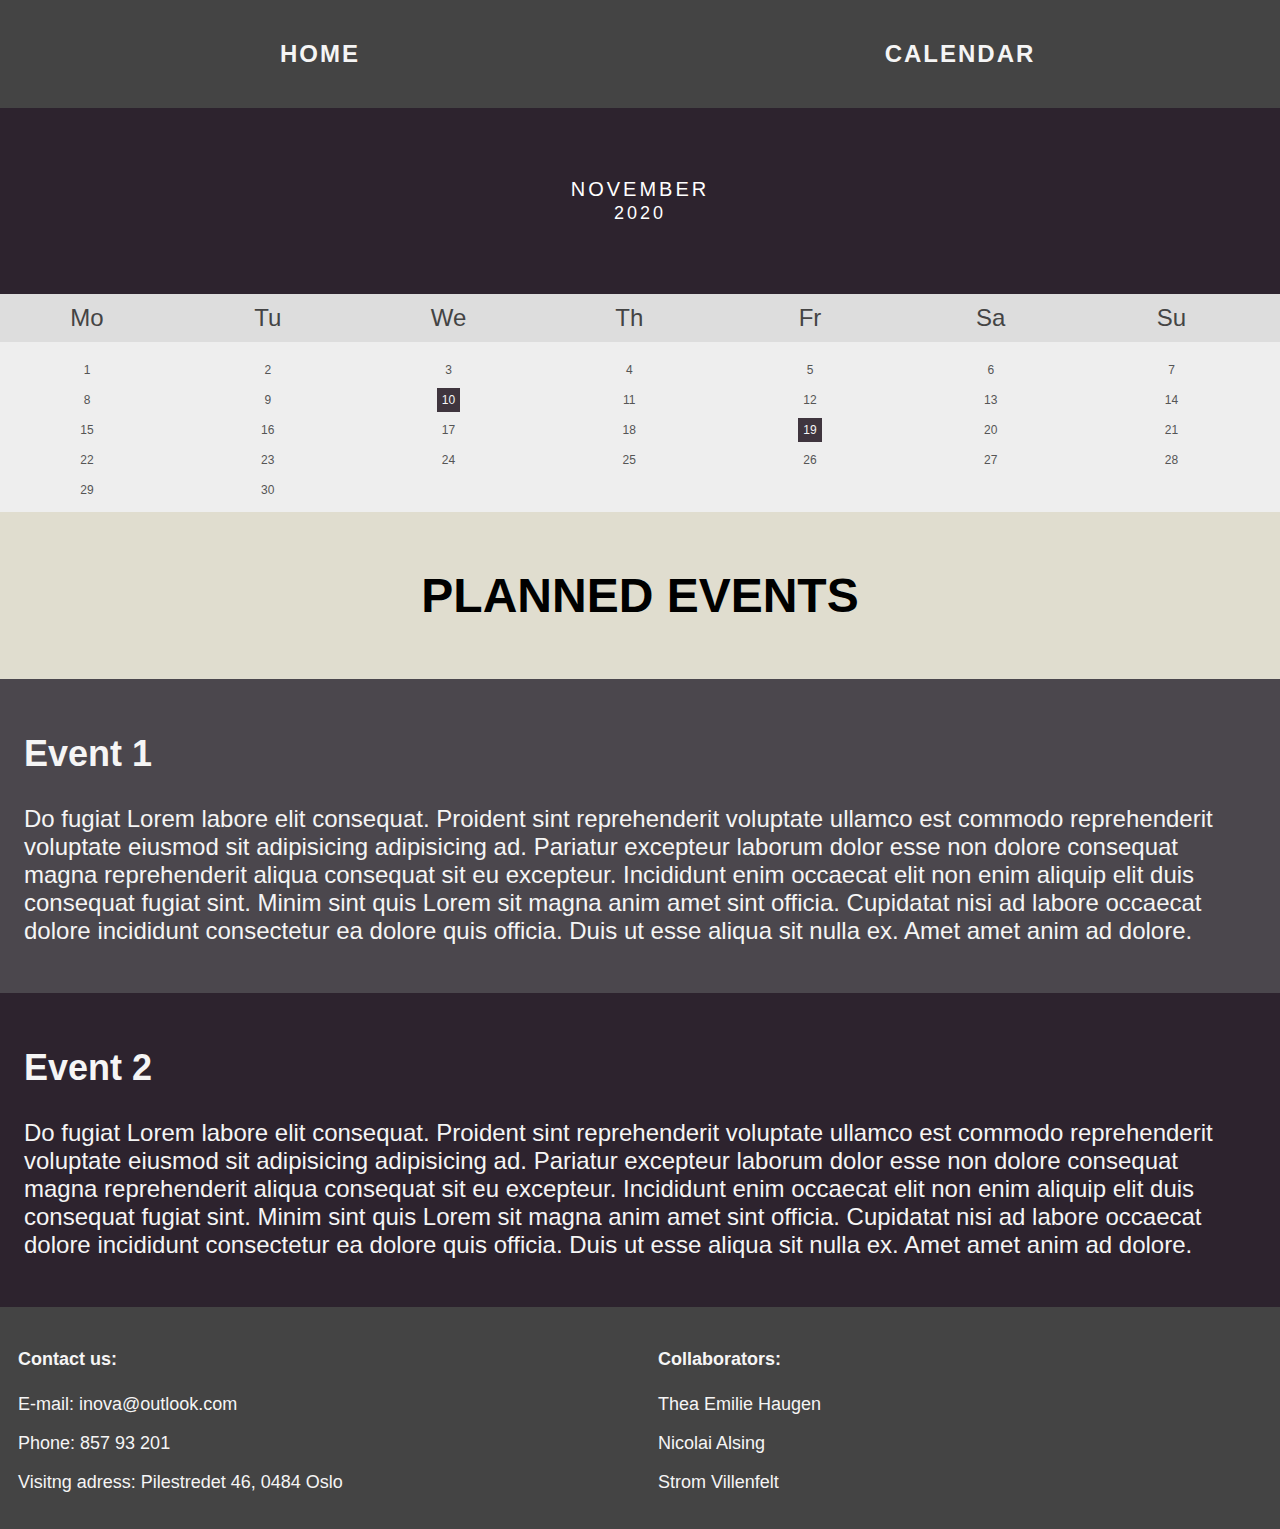
==== calendar.html @ 72c58f96 "Base for siden" ====
<!DOCTYPE html>
<html lang="en">
    <head>
        <meta charset="UTF-8">
        <meta name="viewport" content="width=device-width, initial-scale=1.0">
        <title>Oblig 4</title>
        <head>
            <link rel="stylesheet" href="css/calendar.css">
            <link rel="stylesheet" href="css/navbar.css">
        </head>
    </head>
    <body>
        <header>
            <nav>
                <a href="index.html" class="left">Home</a>
                <a href="calendar.html" class="right">Calendar</a>
            </nav>
        </header>
        <main>
            <div id="calendar">
                <div class="month">      
                    <ul>
                      <li>
                        November<br>
                        <span style="font-size:18px">2020</span>
                      </li>
                    </ul>
                  </div>
                  
                  <ul class="weekdays">
                    <li>Mo</li>
                    <li>Tu</li>
                    <li>We</li>
                    <li>Th</li>
                    <li>Fr</li>
                    <li>Sa</li>
                    <li>Su</li>
                  </ul>
                  
                  <ul class="days">  
                    <li>1</li>
                    <li>2</li>
                    <li>3</li>
                    <li>4</li>
                    <li>5</li>
                    <li>6</li>
                    <li>7</li>
                    <li>8</li>
                    <li>9</li>
                    <li><span class="active"><a href="#event_anchor_1">10</a></span></li>
                    <li>11</li>
                    <li>12</li>
                    <li>13</li>
                    <li>14</li>
                    <li>15</li>
                    <li>16</li>
                    <li>17</li>
                    <li>18</li>
                    <li><span class="active"><a href="#event_anchor_2">19</a></span></li>
                    <li>20</li>
                    <li>21</li>
                    <li>22</li>
                    <li>23</li>
                    <li>24</li>
                    <li>25</li>
                    <li>26</li>
                    <li>27</li>
                    <li>28</li>
                    <li>29</li>
                    <li>30</li>
                  </ul>
            </div>
            <div id="text1">
                <h1>Planned events</h1>
            </div>
            <span id="event_anchor_1"></span>
            <div id="text2">
                <h2>Event 1</h2>
                <p>
                    Do fugiat Lorem labore elit consequat. Proident sint reprehenderit voluptate ullamco est commodo reprehenderit voluptate eiusmod sit adipisicing adipisicing ad. 
                    Pariatur excepteur laborum dolor esse non dolore consequat magna reprehenderit aliqua consequat sit eu excepteur. 
                    Incididunt enim occaecat elit non enim aliquip elit duis consequat fugiat sint.

                    Minim sint quis Lorem sit magna anim amet sint officia. Cupidatat nisi ad labore occaecat dolore incididunt consectetur ea dolore quis officia. 
                    Duis ut esse aliqua sit nulla ex. Amet amet anim ad dolore.
                </p>
            </div>
            <span id="event_anchor_2"></span>
            <div id="text3">
                <h2>Event 2</h2>
                <p>
                    Do fugiat Lorem labore elit consequat. Proident sint reprehenderit voluptate ullamco est commodo reprehenderit voluptate eiusmod sit adipisicing adipisicing ad. 
                    Pariatur excepteur laborum dolor esse non dolore consequat magna reprehenderit aliqua consequat sit eu excepteur. 
                    Incididunt enim occaecat elit non enim aliquip elit duis consequat fugiat sint.

                    Minim sint quis Lorem sit magna anim amet sint officia. Cupidatat nisi ad labore occaecat dolore incididunt consectetur ea dolore quis officia. 
                    Duis ut esse aliqua sit nulla ex. Amet amet anim ad dolore.
                </p>
            </div>
        </main>
        <footer>
            <div>
                <h4>Contact us:</h4>
                <p>E-mail: inova@outlook.com</p>
                <p>Phone: 857 93 201</p>
                <p>Visitng adress: Pilestredet 46, 0484 Oslo</p>
            </div>
            <div class="adjust_right">
                <h4>Collaborators:</h4>
                <p>Thea Emilie Haugen</p>
                <p>Nicolai Alsing</p>
                <p>Strom Villenfelt</p>
            </div>
        </footer>
    </body>
</html>
---- css/calendar.css ----
main div {
    padding: 1em;
    font-size: x-large;
    font-weight: 500;
}
#calendar {
    padding: 0;
}
#text1 {
    background-color: rgb(224, 221, 207);
    text-align: center;
    text-transform: uppercase;
}
#text2 {
    color: whitesmoke;
    background-color: rgb(75, 71, 77);
}
#text3 {
    background-color: rgb(45, 35, 46);
    color: whitesmoke;
}

/*code for the calendar*/

* {box-sizing: border-box;}
ul {list-style-type: none;}
body {font-family: Verdana, sans-serif;}

/* Month header */
.month {
  padding: 70px 25px;
  width: 100%;
  background: #2D232E;
  text-align: center;
}

/* Month list */
.month ul {
  margin: 0;
  padding: 0;
}

.month ul li {
  color: white;
  font-size: 20px;
  text-transform: uppercase;
  letter-spacing: 3px;
}

/* Previous button inside month header */
.month .prev {
  float: left;
  padding-top: 10px;
}

/* Next button */
.month .next {
  float: right;
  padding-top: 10px;
}

/* Weekdays (Mon-Sun) */
.weekdays {
  margin: 0;
  padding: 10px 0;
  background-color:#ddd;
}

.weekdays li {
  display: inline-block;
  width: 13.6%;
  color: rgb(68, 68, 68);
  text-align: center;
}

/* Days (1-31) */
.days {
  padding: 10px 0;
  background: #eee;
  margin: 0;
}

.days li {
  list-style-type: none;
  display: inline-block;
  width: 13.6%;
  text-align: center;
  margin-bottom: 5px;
  font-size:12px;
  color: #555;
}

/* Highlight the "current" day */
.days li .active {
  padding: 5px;
  background: rgb(63, 53, 62);
}

span a {
    text-decoration: none;
    color: whitesmoke;
}

/* Add media queries for smaller screens */
@media screen and (max-width:850px) {
    .weekdays li, .days li {width: 13.4%;}
  }

@media screen and (max-width:720px) {
    .weekdays li, .days li {width: 13.1%;}
  }
  
  @media screen and (max-width: 420px) {
    .weekdays li, .days li {width: 12.5%;}
    .days li .active {padding: 2px;}
  }
  
  @media screen and (max-width: 290px) {
    .weekdays li, .days li {width: 12.2%;}
  }
---- css/navbar.css ----
* {
    font-family: Arial, Helvetica, sans-serif;
}

body {
    margin: 0;
    min-width: 400px;
}

nav {
    display: grid;
    grid-template-columns: repeat(2, 1fr);
    background-color: rgb(68, 68, 68);
    padding: 1em 0;
}

nav a {
    text-decoration: none;
    color: whitesmoke;
    padding: 1em 0 1em 0;
    letter-spacing: 2px;
    width: 50%;
    text-transform: uppercase;
    font-weight: bolder;
    font-size: x-large;

}

footer {
    display: grid;
    grid-template-columns: repeat(2, 1fr);
    background-color: rgb(45, 35, 46);
    background-color: rgb(68, 68, 68);
    color: whitesmoke;
    padding: 1em 0;
    font-size: large;
}

footer div {
    width: fit-content;
    margin-left: 1em;
}

.right {
    margin: 0 25%;
    text-align: center;
    justify-self: flex-end;
}
.left {
    margin: 0 25%;
    text-align: center;
    justify-self: flex-start;
}
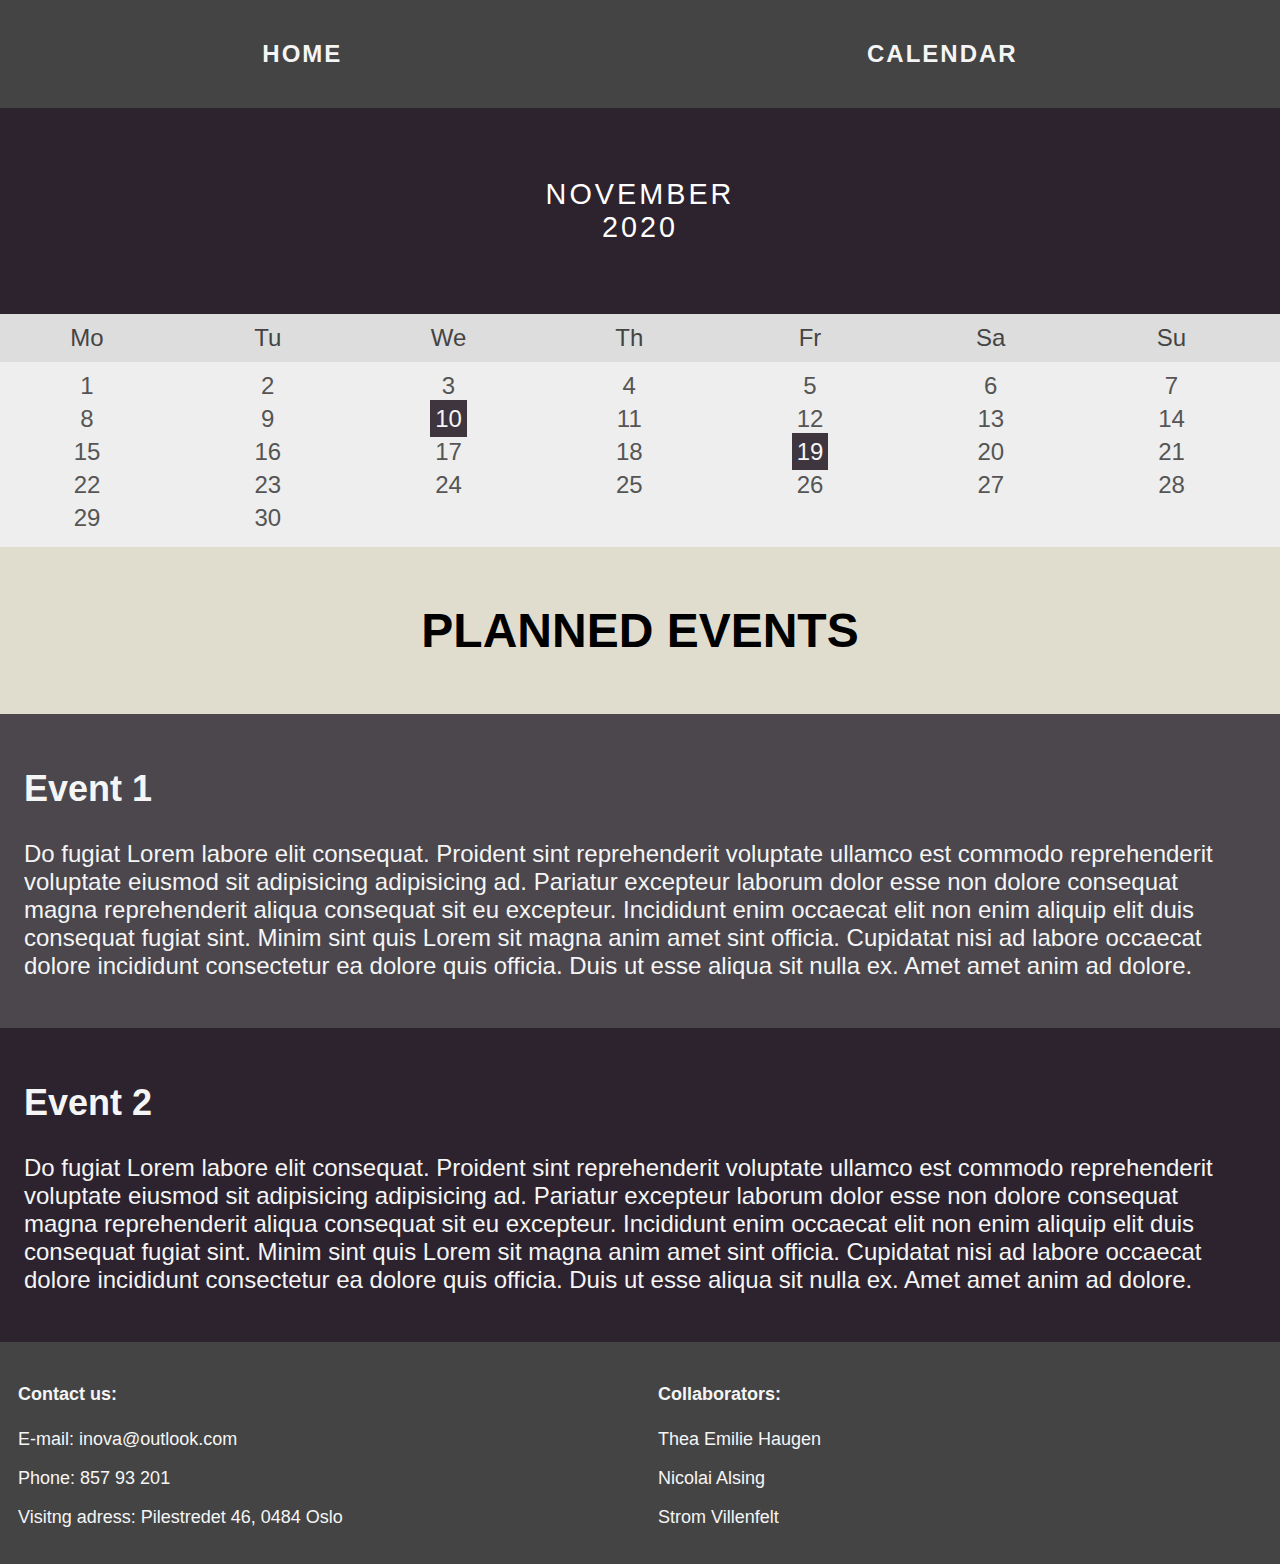
==== commit ee96913d: "small changes" ====
--- a/calendar.html
+++ b/calendar.html
@@ -17,12 +17,12 @@
             </nav>
         </header>
         <main>
+            <!--Code for calendar from https://www.w3schools.com/howto/howto_css_calendar.asp-->
             <div id="calendar">
                 <div class="month">      
                     <ul>
                       <li>
-                        November<br>
-                        <span style="font-size:18px">2020</span>
+                        November<br>2020
                       </li>
                     </ul>
                   </div>
--- a/css/calendar.css
+++ b/css/calendar.css
@@ -20,10 +20,10 @@
     color: whitesmoke;
 }
 
-/*code for the calendar*/
+/*code for the calendar from https://www.w3schools.com/howto/howto_css_calendar.asp*/
 
-* {box-sizing: border-box;}
 ul {list-style-type: none;}
+
 body {font-family: Verdana, sans-serif;}
 
 /* Month header */
@@ -42,21 +42,9 @@
 
 .month ul li {
   color: white;
-  font-size: 20px;
+  font-size: larger;
   text-transform: uppercase;
   letter-spacing: 3px;
-}
-
-/* Previous button inside month header */
-.month .prev {
-  float: left;
-  padding-top: 10px;
-}
-
-/* Next button */
-.month .next {
-  float: right;
-  padding-top: 10px;
 }
 
 /* Weekdays (Mon-Sun) */
@@ -86,7 +74,7 @@
   width: 13.6%;
   text-align: center;
   margin-bottom: 5px;
-  font-size:12px;
+  font-size: 1em;
   color: #555;
 }
 
@@ -113,8 +101,4 @@
   @media screen and (max-width: 420px) {
     .weekdays li, .days li {width: 12.5%;}
     .days li .active {padding: 2px;}
-  }
-  
-  @media screen and (max-width: 290px) {
-    .weekdays li, .days li {width: 12.2%;}
   }--- a/css/navbar.css
+++ b/css/navbar.css
@@ -1,15 +1,16 @@
 * {
     font-family: Arial, Helvetica, sans-serif;
+    box-sizing: border-box;
 }
 
 body {
     margin: 0;
-    min-width: 400px;
+    min-width: 350px;
 }
 
 nav {
     display: grid;
-    grid-template-columns: repeat(2, 1fr);
+    grid-template-columns: repeat(2, auto);
     background-color: rgb(68, 68, 68);
     padding: 1em 0;
 }
@@ -52,3 +53,9 @@
     justify-self: flex-start;
 }
 
+@media screen and (max-width: 500px) {
+    nav {grid-template-columns: repeat(1, auto);}
+    nav a{width: 100%;}
+    .left {margin: auto; text-align: center;}
+    .right {margin: auto; text-align: center;}
+}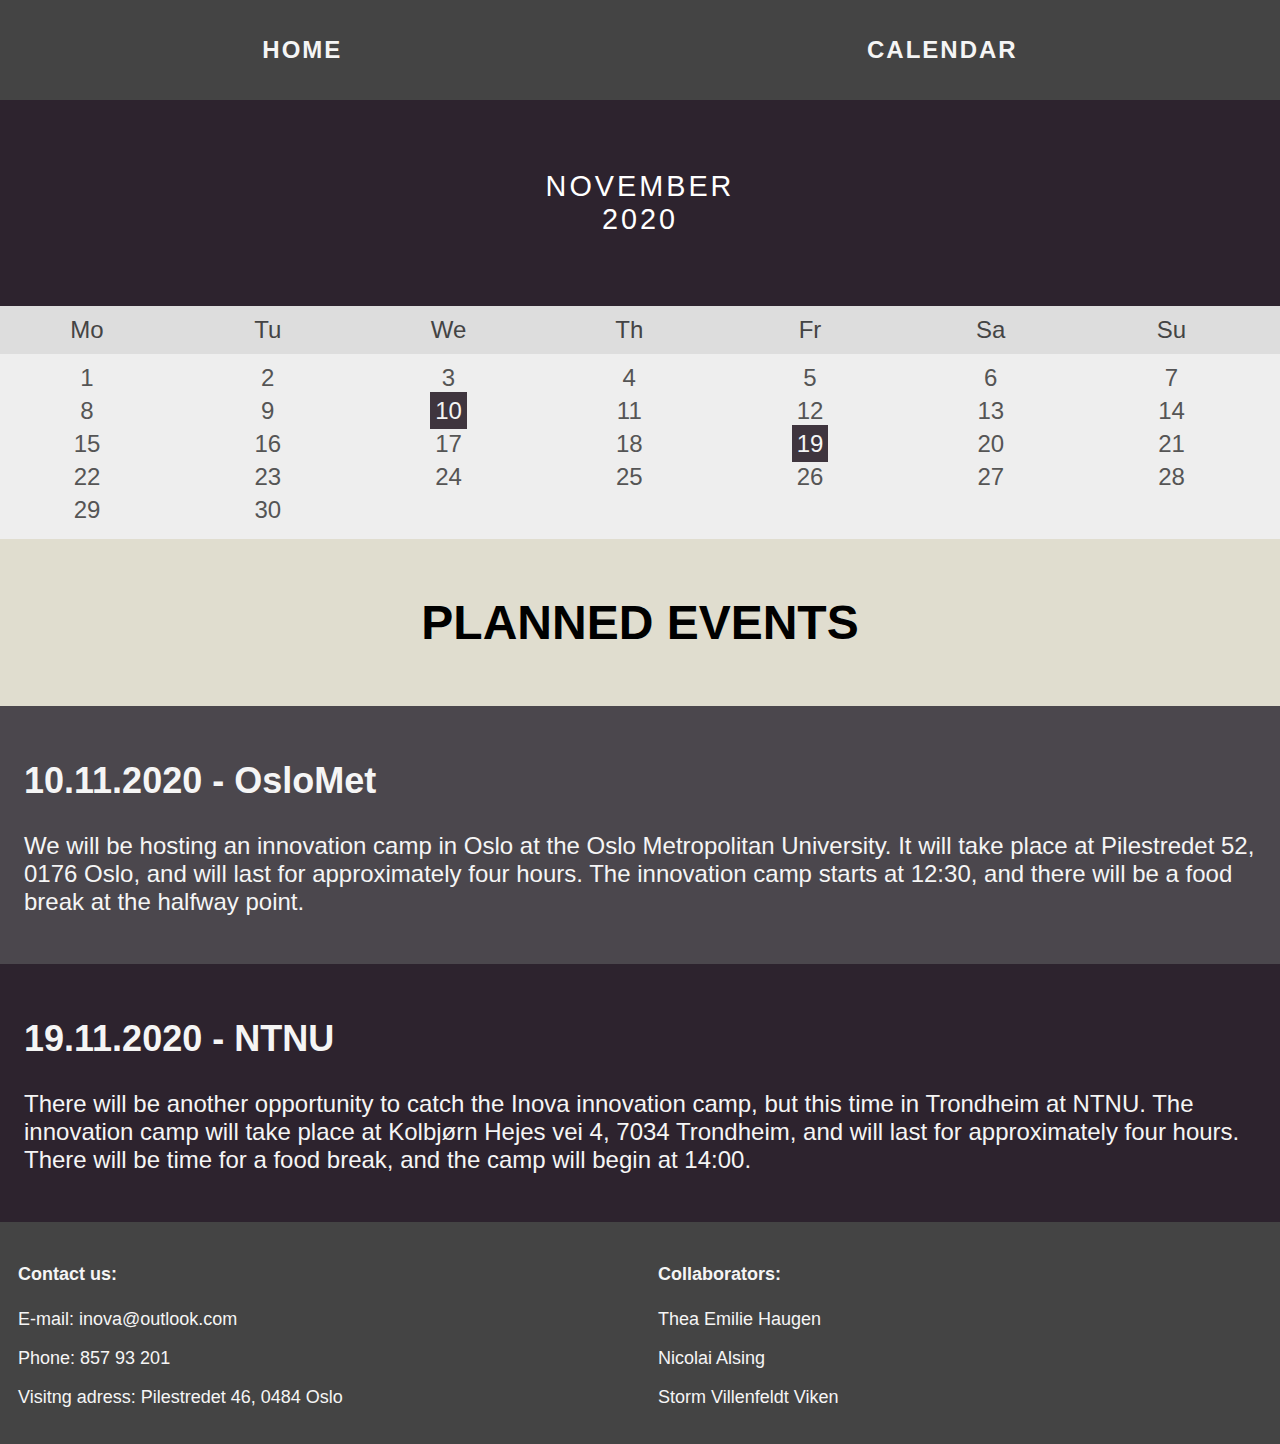
==== commit b6e417b4: "Added various text" ====
--- a/calendar.html
+++ b/calendar.html
@@ -75,26 +75,21 @@
             </div>
             <span id="event_anchor_1"></span>
             <div id="text2">
-                <h2>Event 1</h2>
+                <h2>10.11.2020 - OsloMet</h2>
                 <p>
-                    Do fugiat Lorem labore elit consequat. Proident sint reprehenderit voluptate ullamco est commodo reprehenderit voluptate eiusmod sit adipisicing adipisicing ad. 
-                    Pariatur excepteur laborum dolor esse non dolore consequat magna reprehenderit aliqua consequat sit eu excepteur. 
-                    Incididunt enim occaecat elit non enim aliquip elit duis consequat fugiat sint.
-
-                    Minim sint quis Lorem sit magna anim amet sint officia. Cupidatat nisi ad labore occaecat dolore incididunt consectetur ea dolore quis officia. 
-                    Duis ut esse aliqua sit nulla ex. Amet amet anim ad dolore.
+                    We will be hosting an innovation camp in Oslo at the Oslo Metropolitan University.
+                    It will take place at Pilestredet 52, 0176 Oslo, and will last for approximately four hours.
+                    The innovation camp starts at 12:30, and there will be a food break at the halfway point.
                 </p>
             </div>
             <span id="event_anchor_2"></span>
             <div id="text3">
-                <h2>Event 2</h2>
+                <h2>19.11.2020 - NTNU</h2>
                 <p>
-                    Do fugiat Lorem labore elit consequat. Proident sint reprehenderit voluptate ullamco est commodo reprehenderit voluptate eiusmod sit adipisicing adipisicing ad. 
-                    Pariatur excepteur laborum dolor esse non dolore consequat magna reprehenderit aliqua consequat sit eu excepteur. 
-                    Incididunt enim occaecat elit non enim aliquip elit duis consequat fugiat sint.
-
-                    Minim sint quis Lorem sit magna anim amet sint officia. Cupidatat nisi ad labore occaecat dolore incididunt consectetur ea dolore quis officia. 
-                    Duis ut esse aliqua sit nulla ex. Amet amet anim ad dolore.
+                    There will be another opportunity to catch the Inova innovation camp,
+                    but this time in Trondheim at NTNU. The innovation camp will take place at Kolbjørn Hejes vei 4,
+                    7034 Trondheim, and will last for approximately four hours. There will be time for a food break,
+                    and the camp will begin at 14:00.
                 </p>
             </div>
         </main>
@@ -109,7 +104,7 @@
                 <h4>Collaborators:</h4>
                 <p>Thea Emilie Haugen</p>
                 <p>Nicolai Alsing</p>
-                <p>Strom Villenfelt</p>
+                <p>Storm Villenfeldt Viken</p>
             </div>
         </footer>
     </body>
--- a/css/navbar.css
+++ b/css/navbar.css
@@ -12,13 +12,14 @@
     display: grid;
     grid-template-columns: repeat(2, auto);
     background-color: rgb(68, 68, 68);
-    padding: 1em 0;
+    padding: 0;
+    height: 100%;
 }
 
 nav a {
     text-decoration: none;
     color: whitesmoke;
-    padding: 1em 0 1em 0;
+    padding: 1.5em 0;
     letter-spacing: 2px;
     width: 50%;
     text-transform: uppercase;
@@ -54,7 +55,10 @@
 }
 
 @media screen and (max-width: 500px) {
-    nav {grid-template-columns: repeat(1, auto);}
+    nav {
+        grid-template-columns: repeat(1, auto);
+        padding: 0;
+    }
     nav a{width: 100%;}
     .left {margin: auto; text-align: center;}
     .right {margin: auto; text-align: center;}
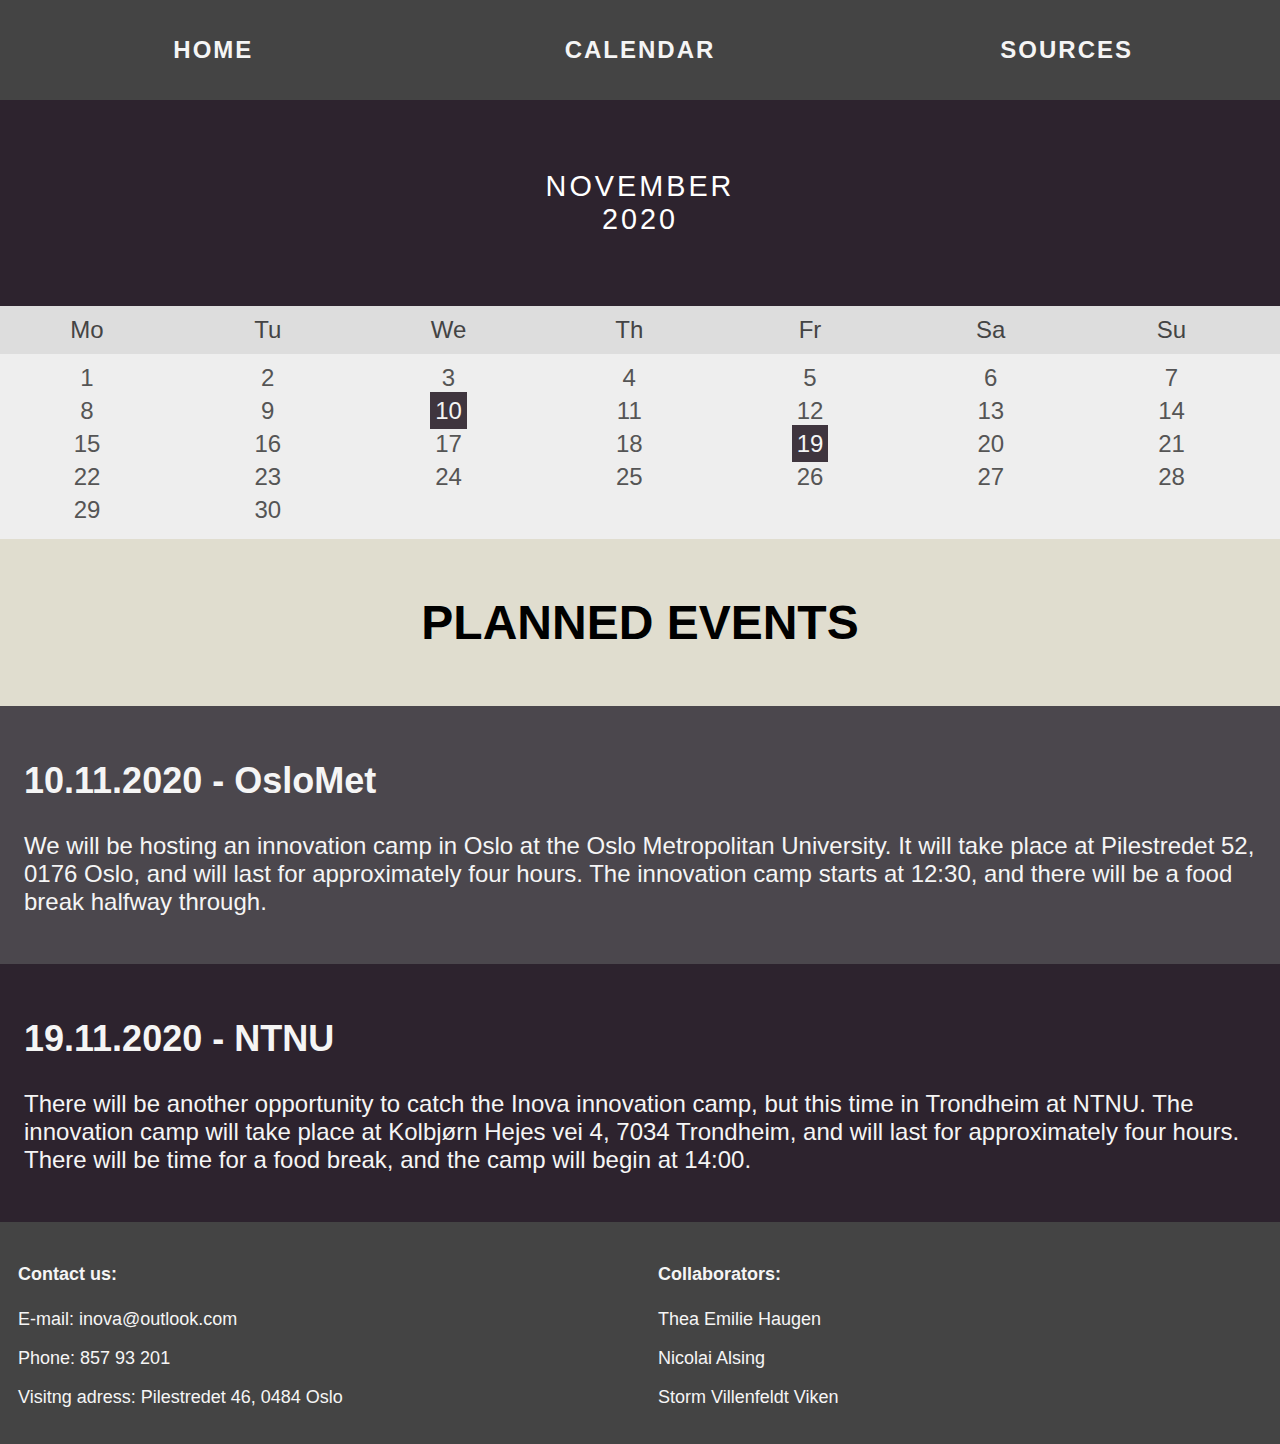
==== commit 1b03f06d: "sentrert header" ====
--- a/calendar.html
+++ b/calendar.html
@@ -12,8 +12,9 @@
     <body>
         <header>
             <nav>
-                <a href="index.html" class="left">Home</a>
-                <a href="calendar.html" class="right">Calendar</a>
+                <a href="index.html">Home</a>
+                <a href="calendar.html">Calendar</a>
+                <a href="sources.html">Sources</a>
             </nav>
         </header>
         <main>
@@ -79,7 +80,7 @@
                 <p>
                     We will be hosting an innovation camp in Oslo at the Oslo Metropolitan University.
                     It will take place at Pilestredet 52, 0176 Oslo, and will last for approximately four hours.
-                    The innovation camp starts at 12:30, and there will be a food break at the halfway point.
+                    The innovation camp starts at 12:30, and there will be a food break halfway through.
                 </p>
             </div>
             <span id="event_anchor_2"></span>
--- a/css/navbar.css
+++ b/css/navbar.css
@@ -10,7 +10,8 @@
 
 nav {
     display: grid;
-    grid-template-columns: repeat(2, auto);
+    grid-template-columns: repeat(3, 1fr);
+    justify-items: center;
     background-color: rgb(68, 68, 68);
     padding: 0;
     height: 100%;
@@ -18,6 +19,7 @@
 
 nav a {
     text-decoration: none;
+    text-align: center;
     color: whitesmoke;
     padding: 1.5em 0;
     letter-spacing: 2px;
@@ -43,17 +45,6 @@
     margin-left: 1em;
 }
 
-.right {
-    margin: 0 25%;
-    text-align: center;
-    justify-self: flex-end;
-}
-.left {
-    margin: 0 25%;
-    text-align: center;
-    justify-self: flex-start;
-}
-
 @media screen and (max-width: 500px) {
     nav {
         grid-template-columns: repeat(1, auto);
